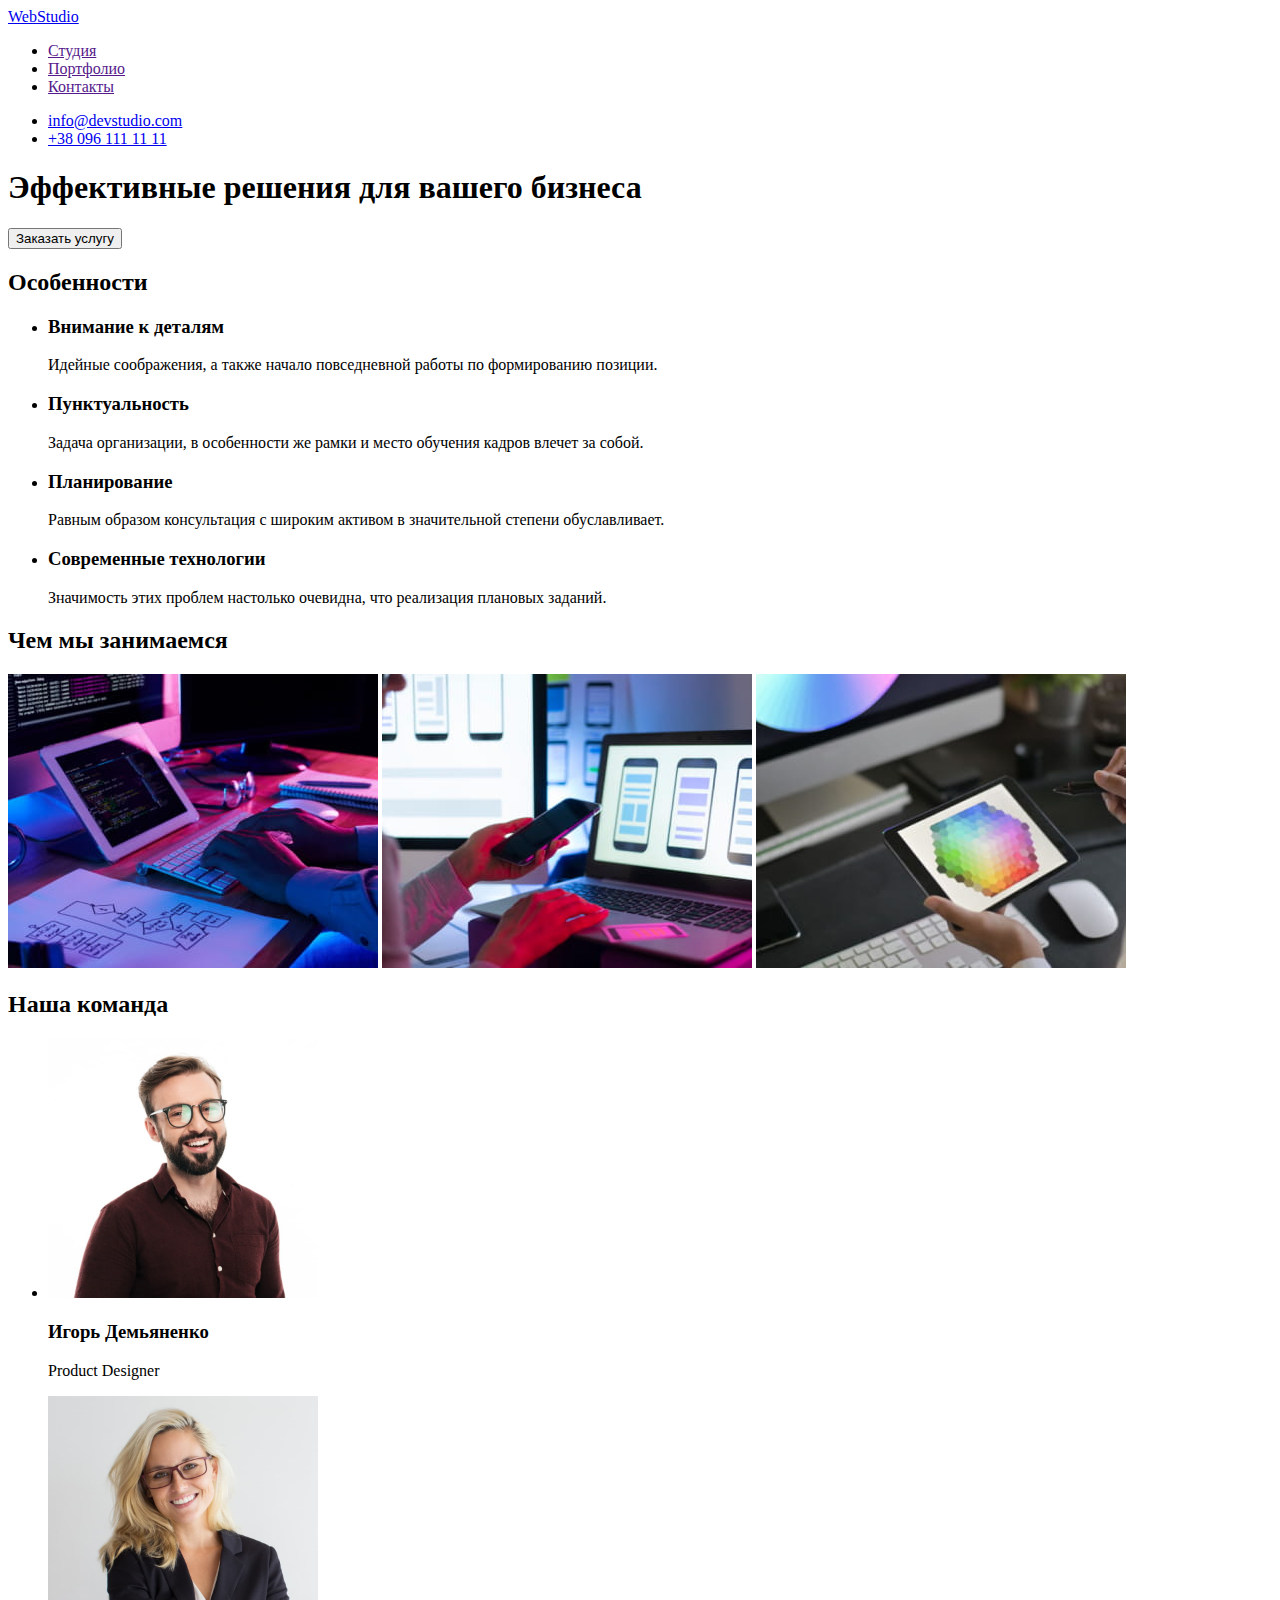
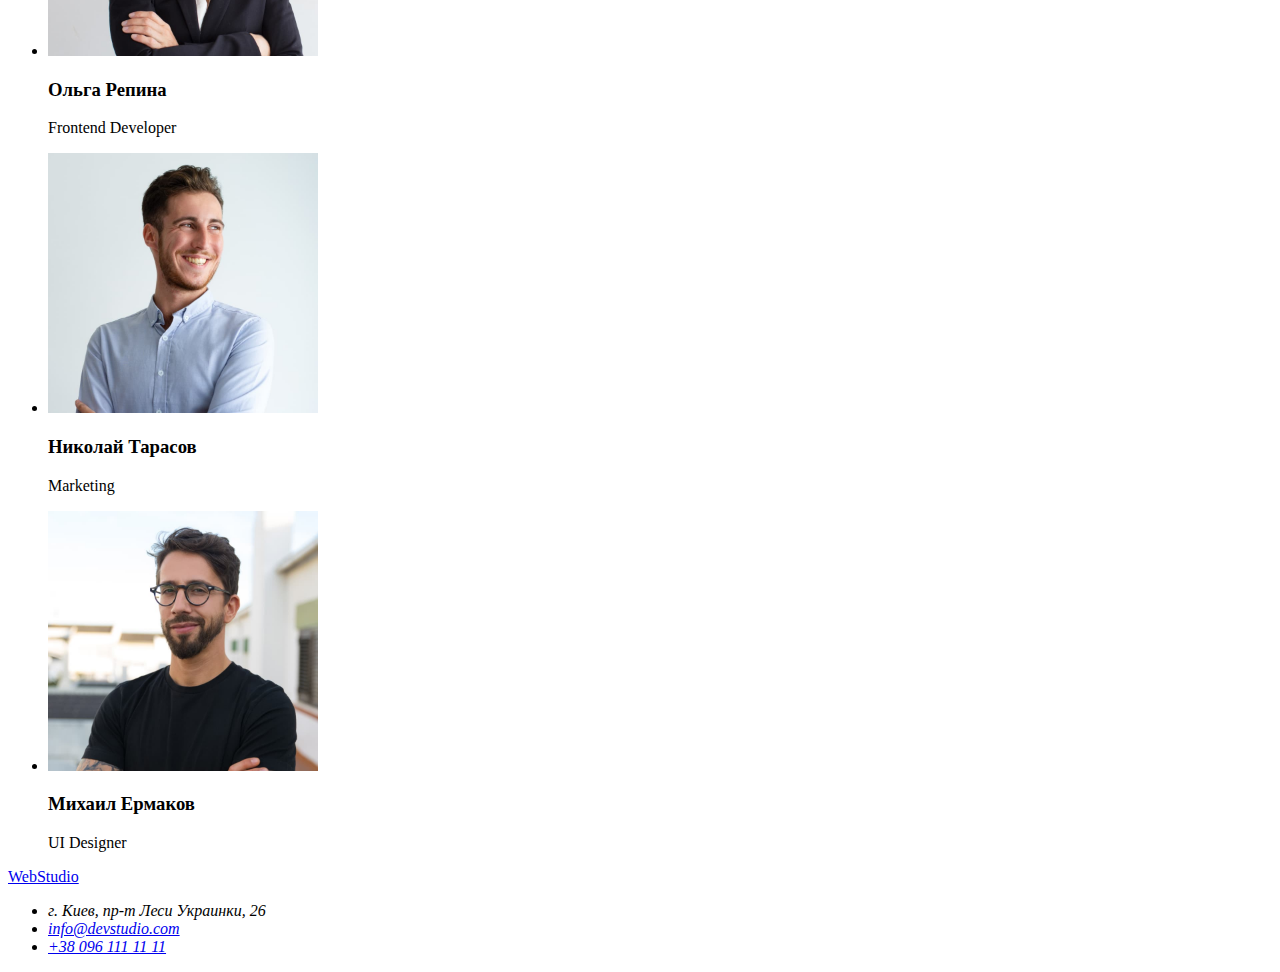
==== index.html @ 1674dd8d "скопировал файлы ДЗ-1" ====
<!DOCTYPE html>
<html lang="ru">
  <head>
    <meta charset="UTF-8" />
    <meta http-equiv="X-UA-Compatible" content="IE=edge" />
    <meta name="viewport" content="width=device-width, initial-scale=1.0" />
    <title>Студия</title>
  </head>
  <body>
    <header>
      <nav>
        <a href="/">WebStudio</a>
        <ul>
          <li><a href="">Студия</a></li>
          <li><a href="">Портфолио</a></li>
          <li><a href="">Контакты</a></li>
        </ul>
      </nav>
      <ul>
        <li><a href="mailto:info@devstudio.com">info@devstudio.com</a></li>
        <li><a href="tel:+380961111111">+38 096 111 11 11</a></li>
      </ul>
    </header>
    <main>
      <section>
        <h1>Эффективные решения для вашего бизнеса</h1>
        <button type="button">Заказать услугу</button>
      </section>
      <section>
        <h2>Особенности</h2>
        <ul>
          <li>
            <h3>Внимание к деталям</h3>
            <p>Идейные соображения, а также начало повседневной работы по формированию позиции.</p>
          </li>
          <li>
            <h3>Пунктуальность</h3>
            <p>
              Задача организации, в особенности же рамки и место обучения кадров влечет за собой.
            </p>
          </li>
          <li>
            <h3>Планирование</h3>
            <p>
              Равным образом консультация с широким активом в значительной степени обуславливает.
            </p>
          </li>
          <li>
            <h3>Современные технологии</h3>
            <p>Значимость этих проблем настолько очевидна, что реализация плановых заданий.</p>
          </li>
        </ul>
      </section>
      <section>
        <h2>Чем мы занимаемся</h2>
        <img src="./images/img1.jpg" alt="веб-разработка" width="370" height="294" />
        <img src="./images/img2.jpg" alt="мобильные-приложения" width="370" height="294" />
        <img src="./images/img3.jpg" alt="дизайн" width="370" height="294" />
      </section>

      <section>
        <h2>Наша команда</h2>
        <ul>
          <li>
            <img src="./images/igor.jpg" alt="Игорь Демьяненко" width="270" height="260" />
            <h3>Игорь Демьяненко</h3>
            <p>Product Designer</p>
          </li>
          <li>
            <img src="./images/olga.jpg" alt="Ольга Репина" width="270" height="260" />
            <h3>Ольга Репина</h3>
            <p>Frontend Developer</p>
          </li>
          <li>
            <img src="./images/nikolay.jpg" alt="Николай Тарасов" width="270" height="260" />
            <h3>Николай Тарасов</h3>
            <p>Marketing</p>
          </li>
          <li>
            <img src="./images/mihail.jpg" alt="Михаил Ермаков" width="270" height="260" />
            <h3>Михаил Ермаков</h3>
            <p>UI Designer</p>
          </li>
        </ul>
      </section>
    </main>

    <footer>
      <a href="/">WebStudio</a>
      <address>
        <ul>
          <li>г. Киев, пр-т Леси Украинки, 26</li>
          <li><a href="mailto:info@devstudio.com">info@devstudio.com</a></li>
          <li><a href="tel:+380961111111">+38 096 111 11 11</a></li>
        </ul>
      </address>
    </footer>
  </body>
</html>
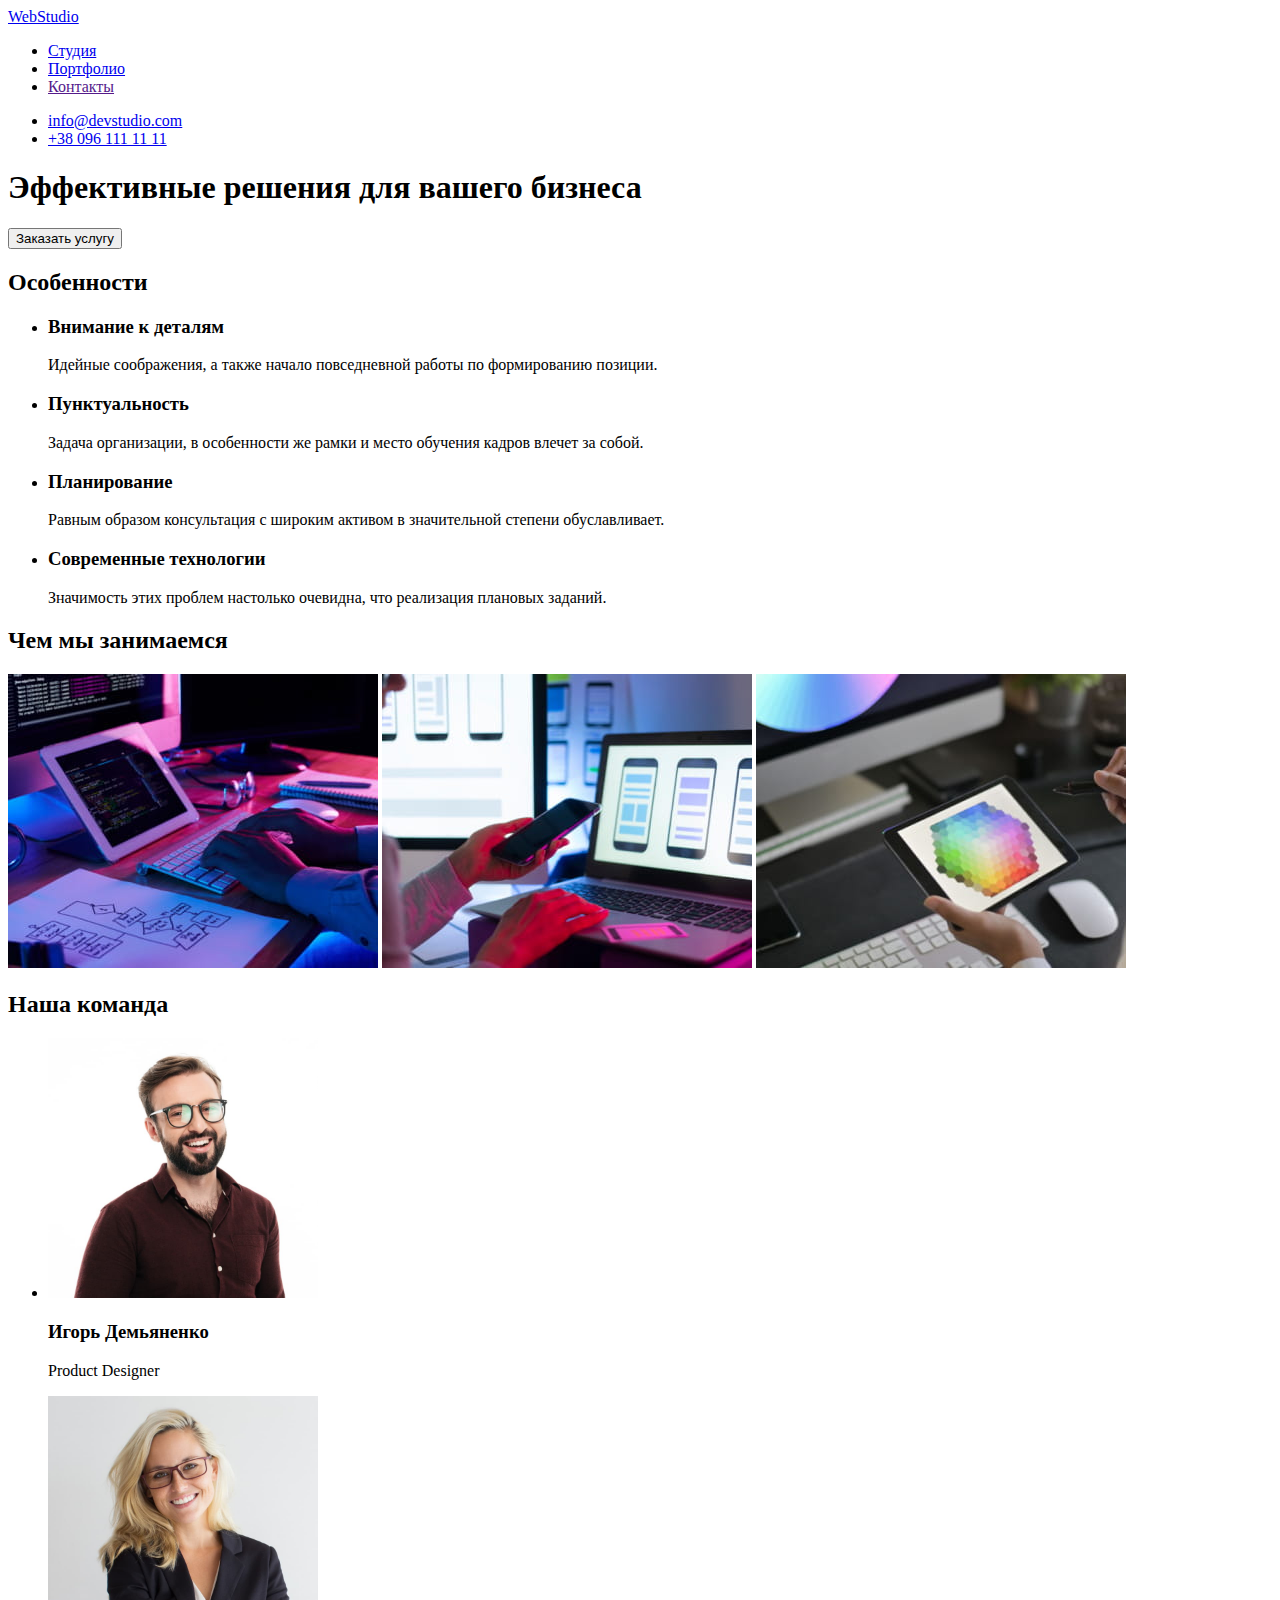
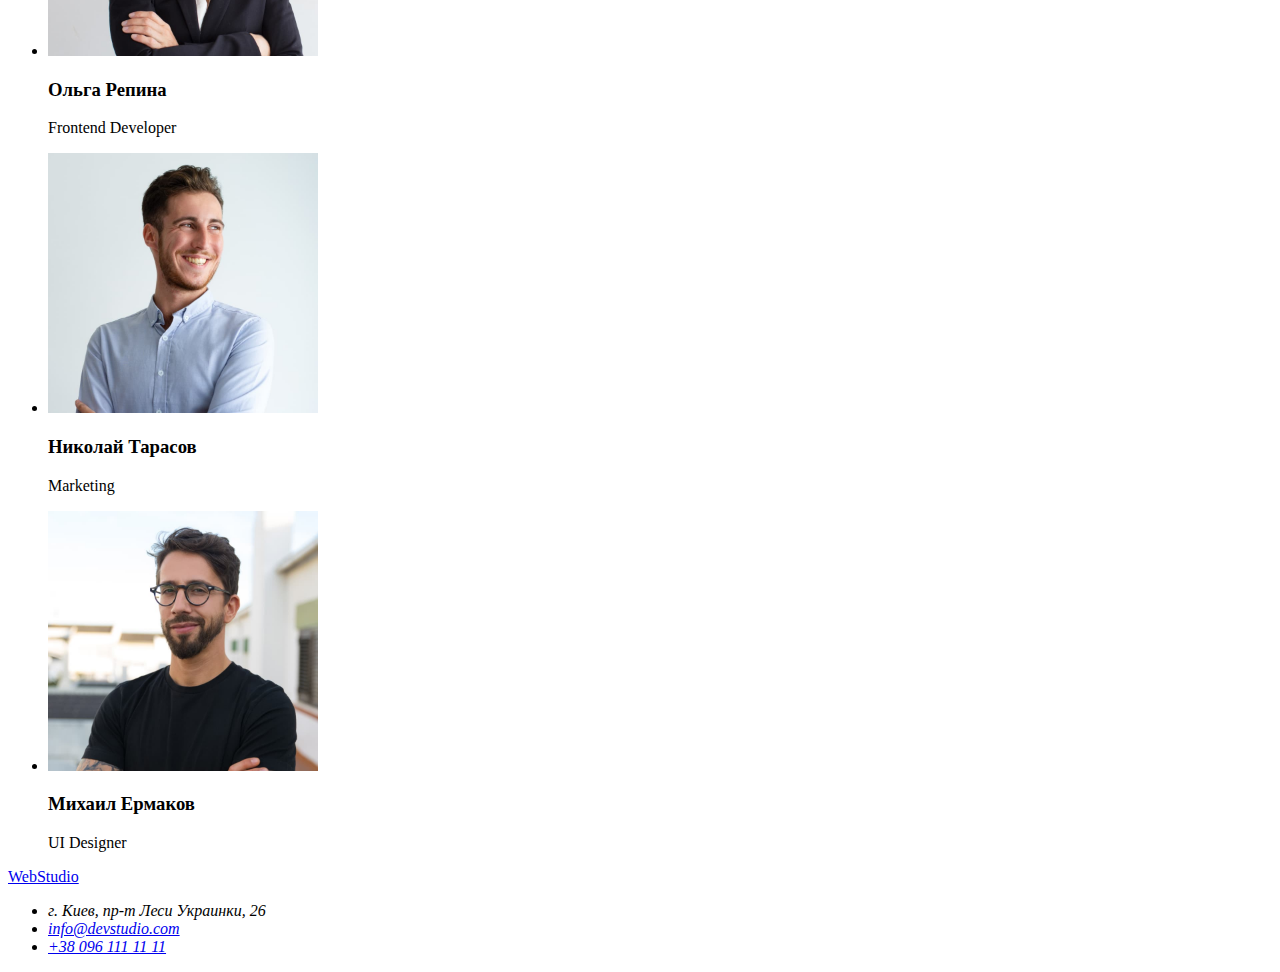
==== commit 7ad435e5: "html разметка, изображения, цвета" ====
--- a/index.html
+++ b/index.html
@@ -11,8 +11,8 @@
       <nav>
         <a href="/">WebStudio</a>
         <ul>
-          <li><a href="">Студия</a></li>
-          <li><a href="">Портфолио</a></li>
+          <li><a href="./index.html">Студия</a></li>
+          <li><a href="./portfolio.html">Портфолио</a></li>
           <li><a href="">Контакты</a></li>
         </ul>
       </nav>
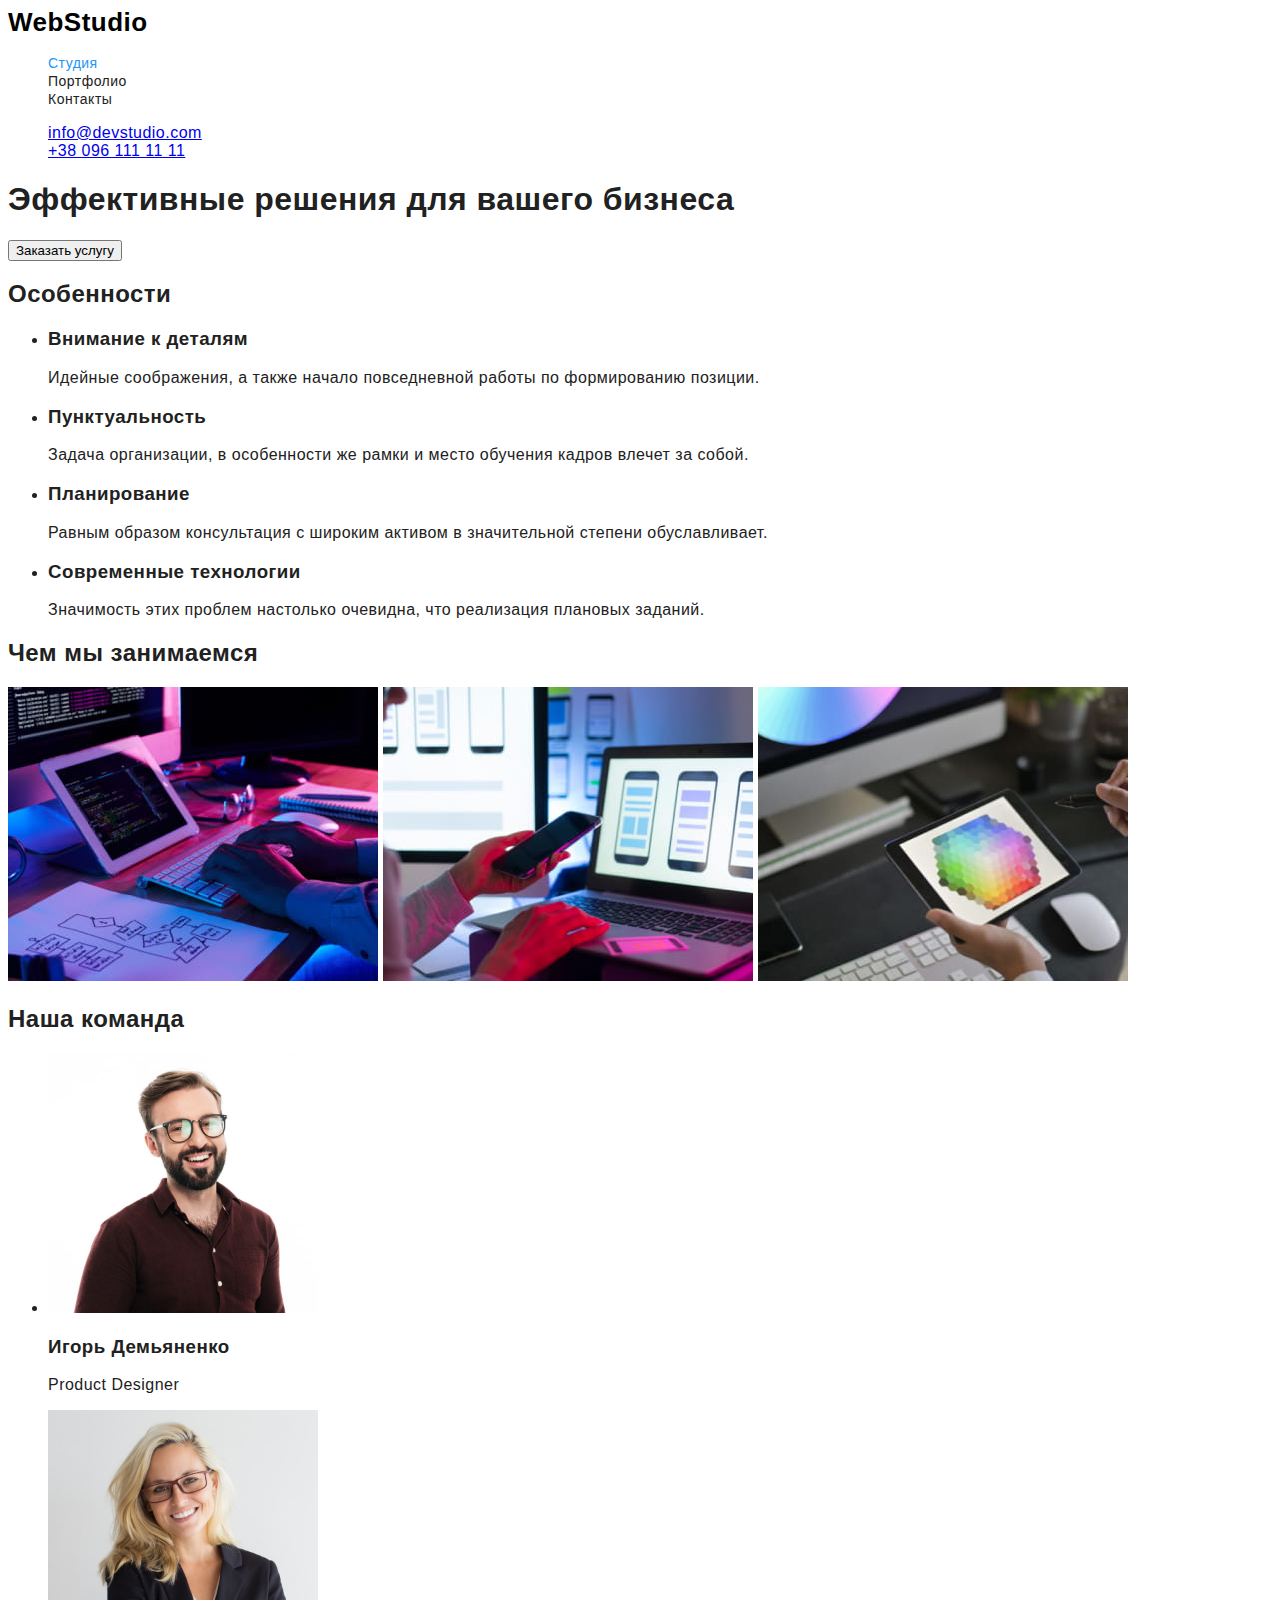
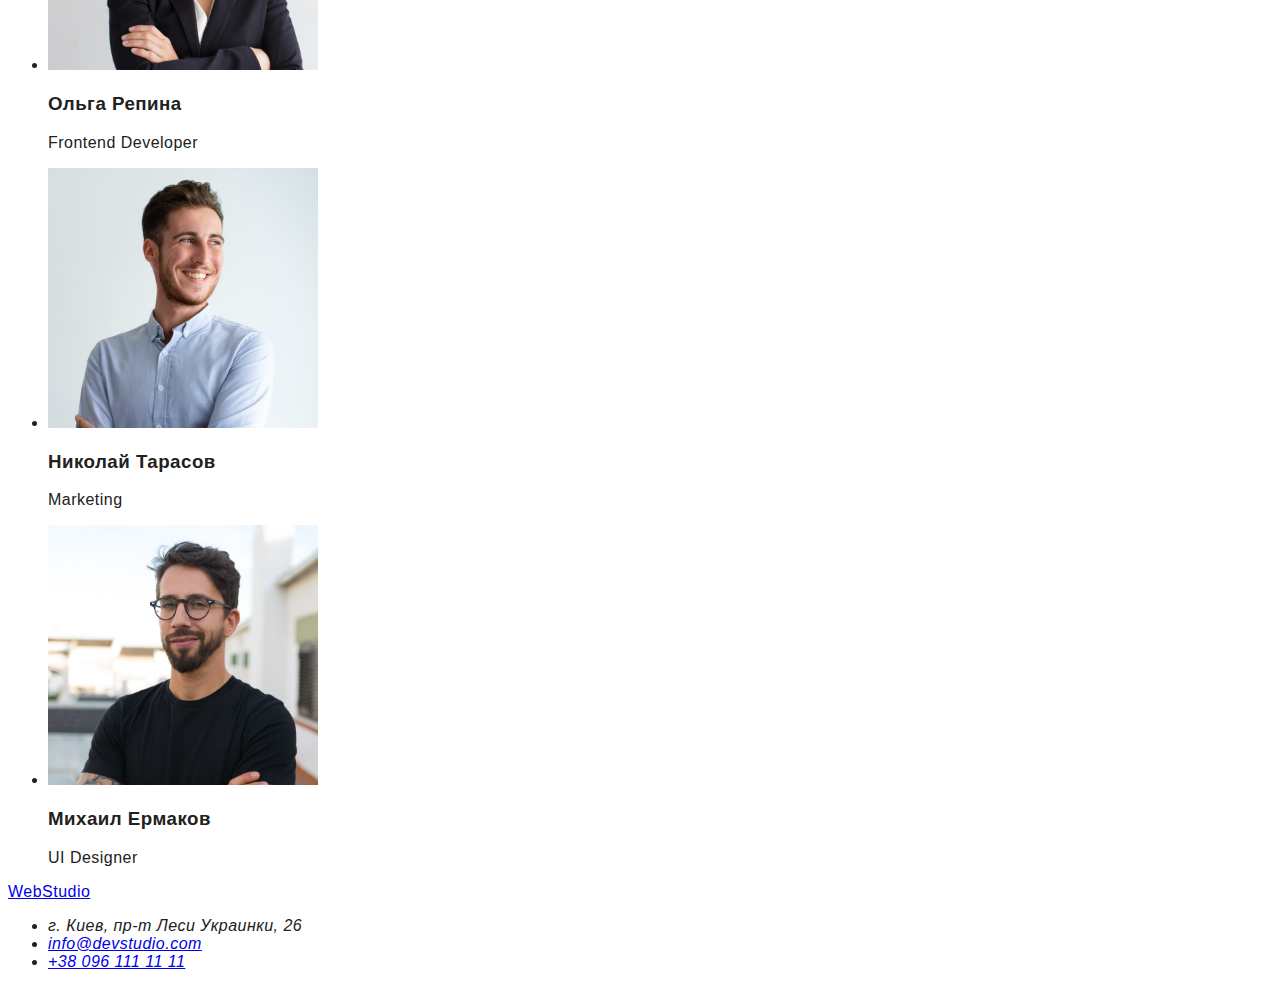
==== commit d3bc9510: "добавил стили на портфолио" ====
--- a/index.html
+++ b/index.html
@@ -4,19 +4,21 @@
     <meta charset="UTF-8" />
     <meta http-equiv="X-UA-Compatible" content="IE=edge" />
     <meta name="viewport" content="width=device-width, initial-scale=1.0" />
+
     <title>Студия</title>
+    <link rel="stylesheet" href="./css/styles.css" />
   </head>
   <body>
     <header>
       <nav>
-        <a href="/">WebStudio</a>
-        <ul>
-          <li><a href="./index.html">Студия</a></li>
-          <li><a href="./portfolio.html">Портфолио</a></li>
-          <li><a href="">Контакты</a></li>
+        <a href="./index.html" class="logo"><span>Web</span>Studio</a>
+        <ul class="site-nav list">
+          <li><a href="./index.html" class="link current">Студия</a></li>
+          <li><a href="./portfolio.html" class="link">Портфолио</a></li>
+          <li><a href="" class="link">Контакты</a></li>
         </ul>
       </nav>
-      <ul>
+      <ul class="auth-nav list">
         <li><a href="mailto:info@devstudio.com">info@devstudio.com</a></li>
         <li><a href="tel:+380961111111">+38 096 111 11 11</a></li>
       </ul>
--- a/css/styles.css
+++ b/css/styles.css
@@ -0,0 +1,143 @@
+/* основной цвет черный #212121 */
+/* вторичный цвет серый #757575 */
+/* синий цвет #2196F3 */
+/* белый #FFFFFF */
+/* серый цвет в футере rgba(255, 255, 255, 0.6) */
+/* фон футера #2F303A */
+
+:root {
+  --primary-text-color: #212121;
+  --seconadary-text-color: #757575;
+  --blue-text: #2196f3;
+}
+body {
+  background-color: #ffffff;
+  color: #212121;
+  font-family: Roboto, sans-serif;
+  letter-spacing: 0.03em;
+}
+
+/* logo */
+.logo {
+  color: #000;
+  font-family: Raleway, sans-serif;
+  font-style: normal;
+  font-weight: bold;
+  font-size: 26px;
+  line-height: 1.14;
+  text-decoration: none;
+}
+
+.logo .blue-text {
+  color: var(--blue-text);
+}
+button {
+  font-family: inherit;
+}
+.list {
+  list-style: none;
+}
+
+/* site nav */
+
+.site-nav .link {
+  color: var(--primary-text-color);
+  font-weight: 500;
+  font-size: 14px;
+  line-height: 1.14;
+  text-decoration: none;
+}
+
+.site-nav .link.current,
+.site-nav .link:hover,
+.site-nav .link:focus {
+  color: var(--blue-text);
+}
+
+/* auth button */
+
+.auth-nav .link {
+  font-weight: 500;
+  font-size: 14px;
+  line-height: 1.14;
+  letter-spacing: 0.02em;
+  color: var(--seconadary-text-color);
+}
+
+.auth-nav .link:hover,
+.auth-nav .link:focus {
+  color: var(--blue-text);
+}
+
+/* filter button */
+
+.filter-button {
+  color: var(--primary-text-color);
+  background-color: #f5f4fa;
+  font-weight: 500;
+  font-size: 16px;
+  line-height: 1.7;
+}
+
+.filter-button:hover,
+.filter-button:focus {
+  color: #ffffff;
+  background-color: var(--blue-text);
+}
+
+.pointer {
+  cursor: pointer;
+}
+/* section */
+.examples-list .title {
+  color: var(--primary-text-color);
+  font-weight: 700;
+  font-size: 18px;
+  line-height: 2;
+  letter-spacing: 0.06em;
+}
+
+.examples-list .text {
+  color: var(--seconadary-text-color);
+  font-size: 16px;
+  line-height: 1.9;
+}
+
+/* footer */
+
+.footer {
+  background-color: #2f303a;
+  color: #ffffff;
+}
+
+.footer .logo {
+  color: #ffffff;
+  font-family: Raleway, sans-serif;
+  font-style: normal;
+  font-weight: bold;
+  font-size: 26px;
+  line-height: 1.14;
+  text-decoration: none;
+}
+
+.footer .address {
+  font-style: normal;
+
+  font-size: 14px;
+  line-height: 1.7;
+
+  letter-spacing: 0.03em;
+}
+
+.footer .link {
+  text-decoration: none;
+  font-family: Roboto;
+  font-size: 14px;
+  line-height: 1.7;
+  color: rgba(255, 255, 255, 0.6);
+}
+
+.footer .link:hover,
+.footer .link:focus {
+  color: var(--blue-text);
+}
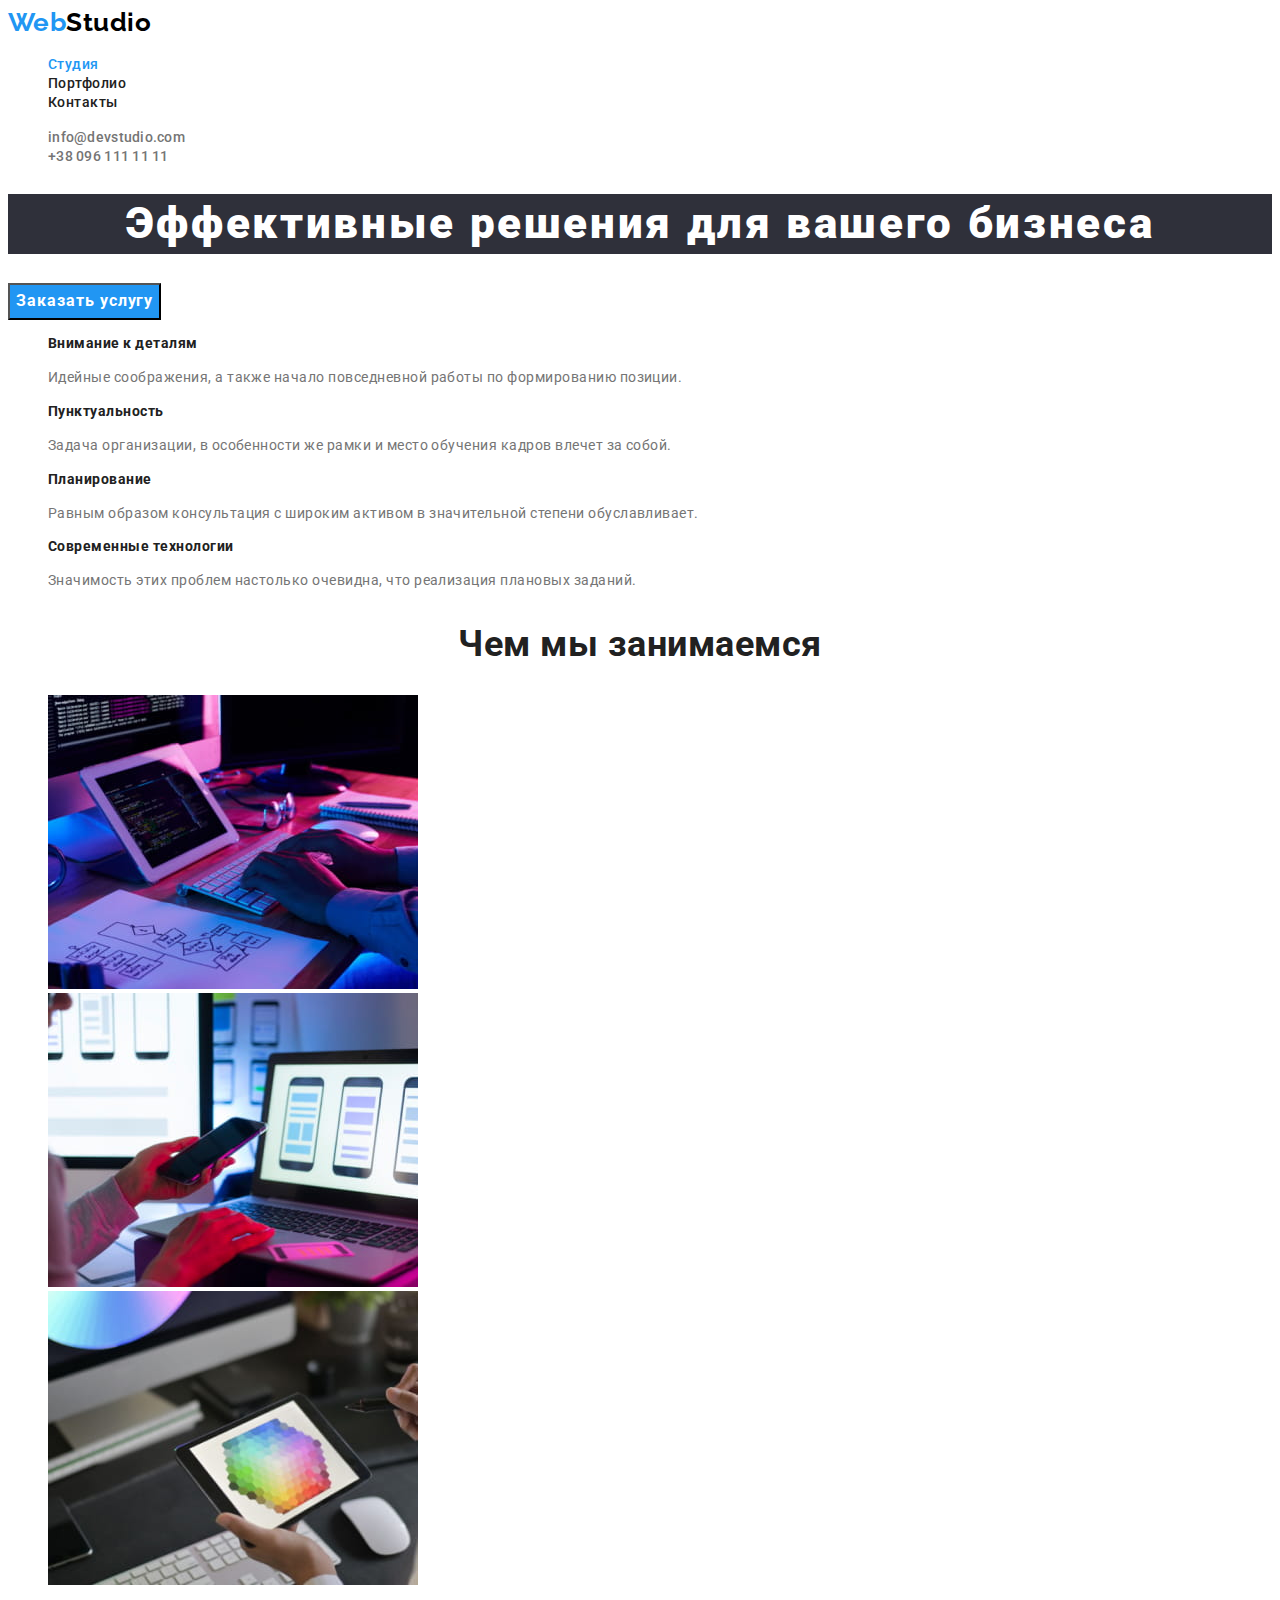
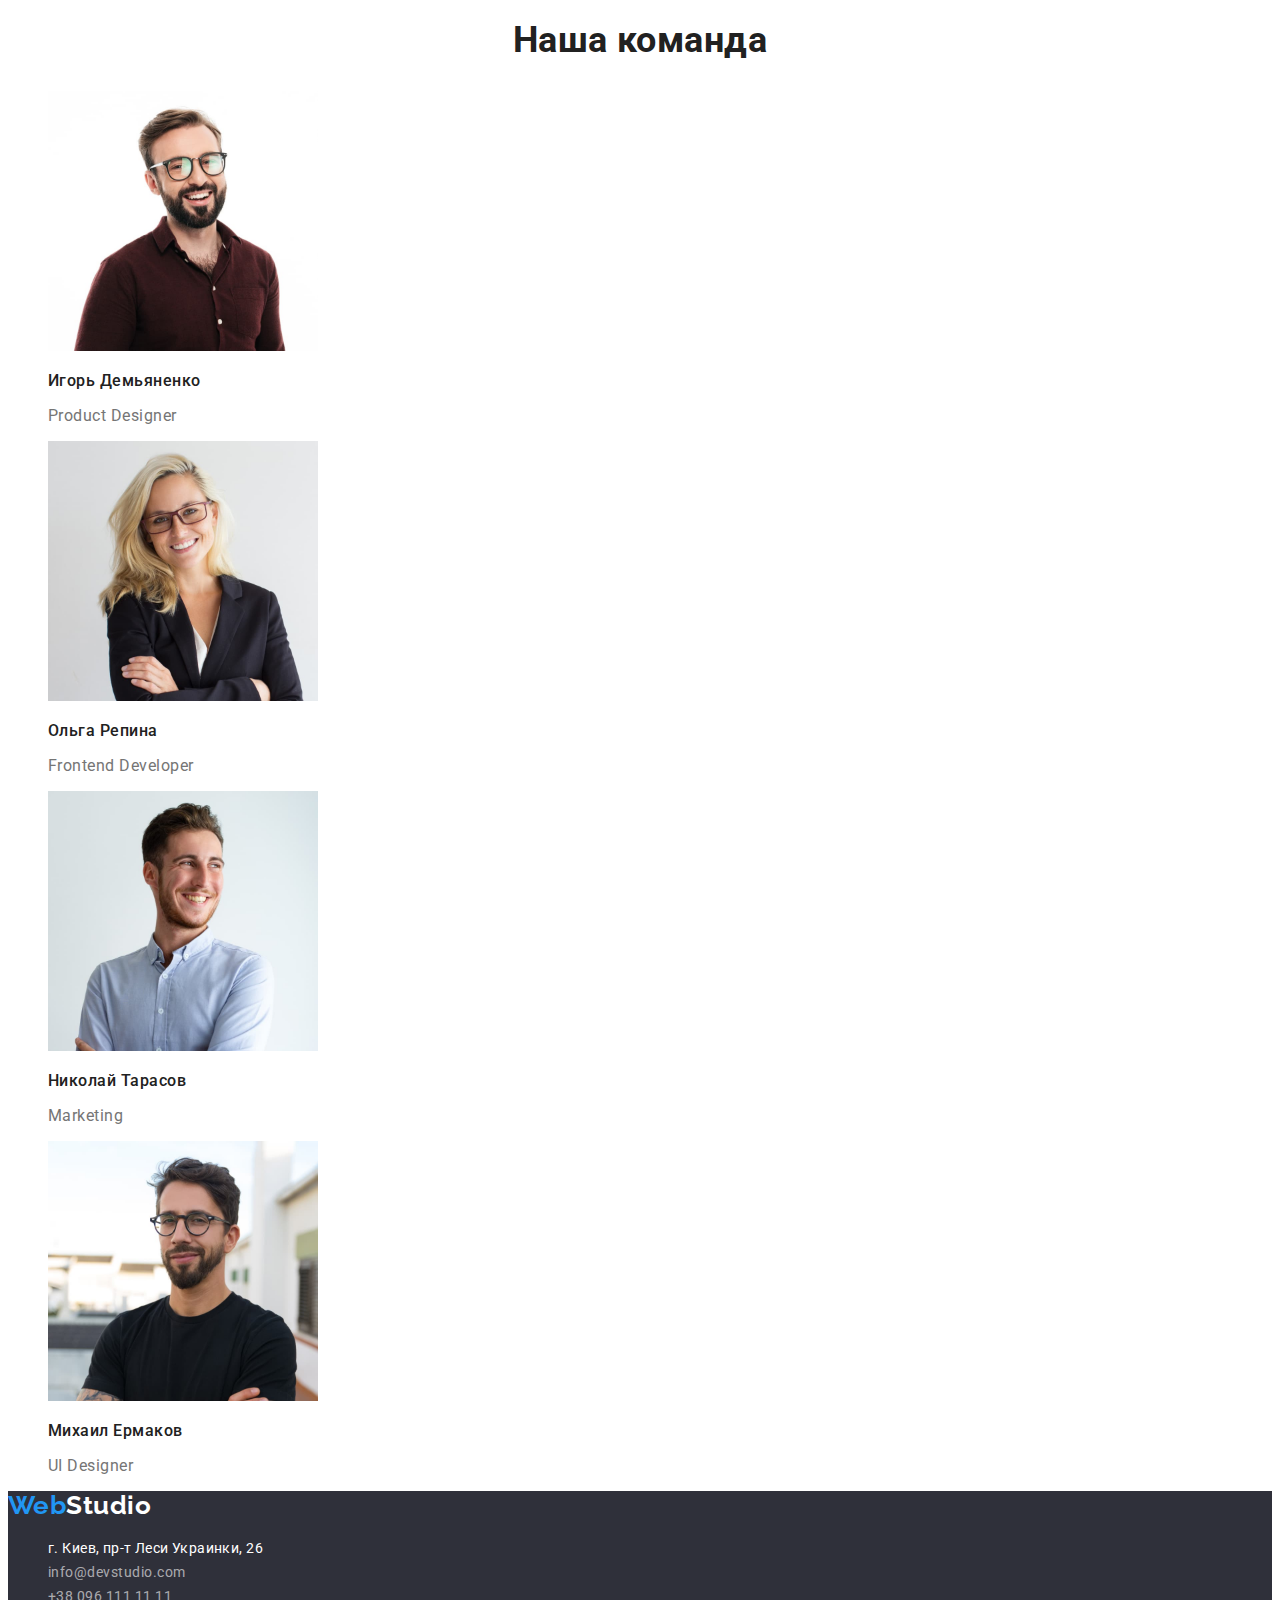
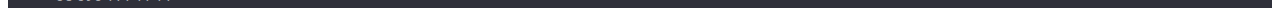
==== commit 36e2cf45: "Исправлены ошибки ДЗ-2" ====
--- a/index.html
+++ b/index.html
@@ -6,12 +6,18 @@
     <meta name="viewport" content="width=device-width, initial-scale=1.0" />
 
     <title>Студия</title>
+    <link rel="preconnect" href="https://fonts.googleapis.com" />
+    <link rel="preconnect" href="https://fonts.gstatic.com" crossorigin />
+    <link
+      href="https://fonts.googleapis.com/css2?family=Raleway:wght@700&family=Roboto:wght@400;500;700;900&display=swap"
+      rel="stylesheet"
+    />
     <link rel="stylesheet" href="./css/styles.css" />
   </head>
   <body>
     <header>
       <nav>
-        <a href="./index.html" class="logo"><span>Web</span>Studio</a>
+        <a href="./index.html" class="logo"><span class="blue-text">Web</span>Studio</a>
         <ul class="site-nav list">
           <li><a href="./index.html" class="link current">Студия</a></li>
           <li><a href="./portfolio.html" class="link">Портфолио</a></li>
@@ -19,18 +25,18 @@
         </ul>
       </nav>
       <ul class="auth-nav list">
-        <li><a href="mailto:info@devstudio.com">info@devstudio.com</a></li>
-        <li><a href="tel:+380961111111">+38 096 111 11 11</a></li>
+        <li><a href="mailto:info@devstudio.com" class="link">info@devstudio.com</a></li>
+        <li><a href="tel:+380961111111" class="link">+38 096 111 11 11</a></li>
       </ul>
     </header>
     <main>
       <section>
-        <h1>Эффективные решения для вашего бизнеса</h1>
-        <button type="button">Заказать услугу</button>
+        <h1 class="title-hero">Эффективные решения для вашего бизнеса</h1>
+        <button type="button" class="button-hero">Заказать услугу</button>
       </section>
       <section>
-        <h2>Особенности</h2>
-        <ul>
+        <!-- <h2>Особенности</h2> -->
+        <ul class="list features">
           <li>
             <h3>Внимание к деталям</h3>
             <p>Идейные соображения, а также начало повседневной работы по формированию позиции.</p>
@@ -54,15 +60,19 @@
         </ul>
       </section>
       <section>
-        <h2>Чем мы занимаемся</h2>
-        <img src="./images/img1.jpg" alt="веб-разработка" width="370" height="294" />
-        <img src="./images/img2.jpg" alt="мобильные-приложения" width="370" height="294" />
-        <img src="./images/img3.jpg" alt="дизайн" width="370" height="294" />
+        <h2 class="section-title">Чем мы занимаемся</h2>
+        <ul class="list">
+          <li><img src="./images/img1.jpg" alt="веб-разработка" width="370" height="294" /></li>
+          <li>
+            <img src="./images/img2.jpg" alt="мобильные-приложения" width="370" height="294" />
+          </li>
+          <li><img src="./images/img3.jpg" alt="дизайн" width="370" height="294" /></li>
+        </ul>
       </section>
 
-      <section>
-        <h2>Наша команда</h2>
-        <ul>
+      <section class="our-team">
+        <h2 class="section-title">Наша команда</h2>
+        <ul class="list">
           <li>
             <img src="./images/igor.jpg" alt="Игорь Демьяненко" width="270" height="260" />
             <h3>Игорь Демьяненко</h3>
@@ -87,13 +97,13 @@
       </section>
     </main>
 
-    <footer>
-      <a href="/">WebStudio</a>
+    <footer class="footer">
+      <a href="./index.html" class="logo"><span class="blue-text">Web</span>Studio</a>
       <address>
-        <ul>
-          <li>г. Киев, пр-т Леси Украинки, 26</li>
-          <li><a href="mailto:info@devstudio.com">info@devstudio.com</a></li>
-          <li><a href="tel:+380961111111">+38 096 111 11 11</a></li>
+        <ul class="list">
+          <li class="address">г. Киев, пр-т Леси Украинки, 26</li>
+          <li><a href="mailto:info@devstudio.com" class="link">info@devstudio.com</a></li>
+          <li><a href="tel:+380961111111" class="link">+38 096 111 11 11</a></li>
         </ul>
       </address>
     </footer>
--- a/css/styles.css
+++ b/css/styles.css
@@ -62,6 +62,7 @@
   line-height: 1.14;
   letter-spacing: 0.02em;
   color: var(--seconadary-text-color);
+  text-decoration: none;
 }
 
 .auth-nav .link:hover,
@@ -77,6 +78,7 @@
   font-weight: 500;
   font-size: 16px;
   line-height: 1.7;
+  letter-spacing: 0.03em;
 }
 
 .filter-button:hover,
@@ -122,10 +124,8 @@
 
 .footer .address {
   font-style: normal;
-
   font-size: 14px;
   line-height: 1.7;
-
   letter-spacing: 0.03em;
 }
 
@@ -133,6 +133,7 @@
   text-decoration: none;
   font-family: Roboto;
   font-size: 14px;
+  font-style: normal;
   line-height: 1.7;
   color: rgba(255, 255, 255, 0.6);
 }
@@ -141,3 +142,64 @@
 .footer .link:focus {
   color: var(--blue-text);
 }
+
+/* index */
+/* hero */
+
+/* button hero */
+
+.button-hero {
+  color: #ffffff;
+  background-color: var(--blue-text);
+  font-weight: bold;
+  font-size: 16px;
+  line-height: 1.9;
+  letter-spacing: 0.06em;
+}
+
+.title-hero {
+  color: #ffffff;
+  background-color: #2f303a;
+  font-weight: 900;
+  font-size: 44px;
+  line-height: 1.36;
+  letter-spacing: 0.06em;
+  text-align: center;
+}
+
+/* Особенности */
+
+.features h3,
+h2 {
+  color: var(--primary-text-color)
+  font-weight: bold;
+  font-size: 14px;
+  line-height: 1.14;
+}
+
+.features p {
+  color: var(--seconadary-text-color);
+  font-weight: normal;
+  font-size: 14px;
+  line-height: 1.71;
+}
+
+.section-title {
+color: var(--primary-text-color);
+font-weight: bold;
+font-size: 36px;
+line-height: 1.17 ;
+text-align: center;
+}
+
+.our-team h3 {
+color: var(--primary-text-color);
+font-weight: 500;
+font-size: 16px;
+line-height: 1.19;
+}
+.our-team p {
+  color: var(--seconadary-text-color);
+font-size: 16px;
+line-height: 1.19;
+}